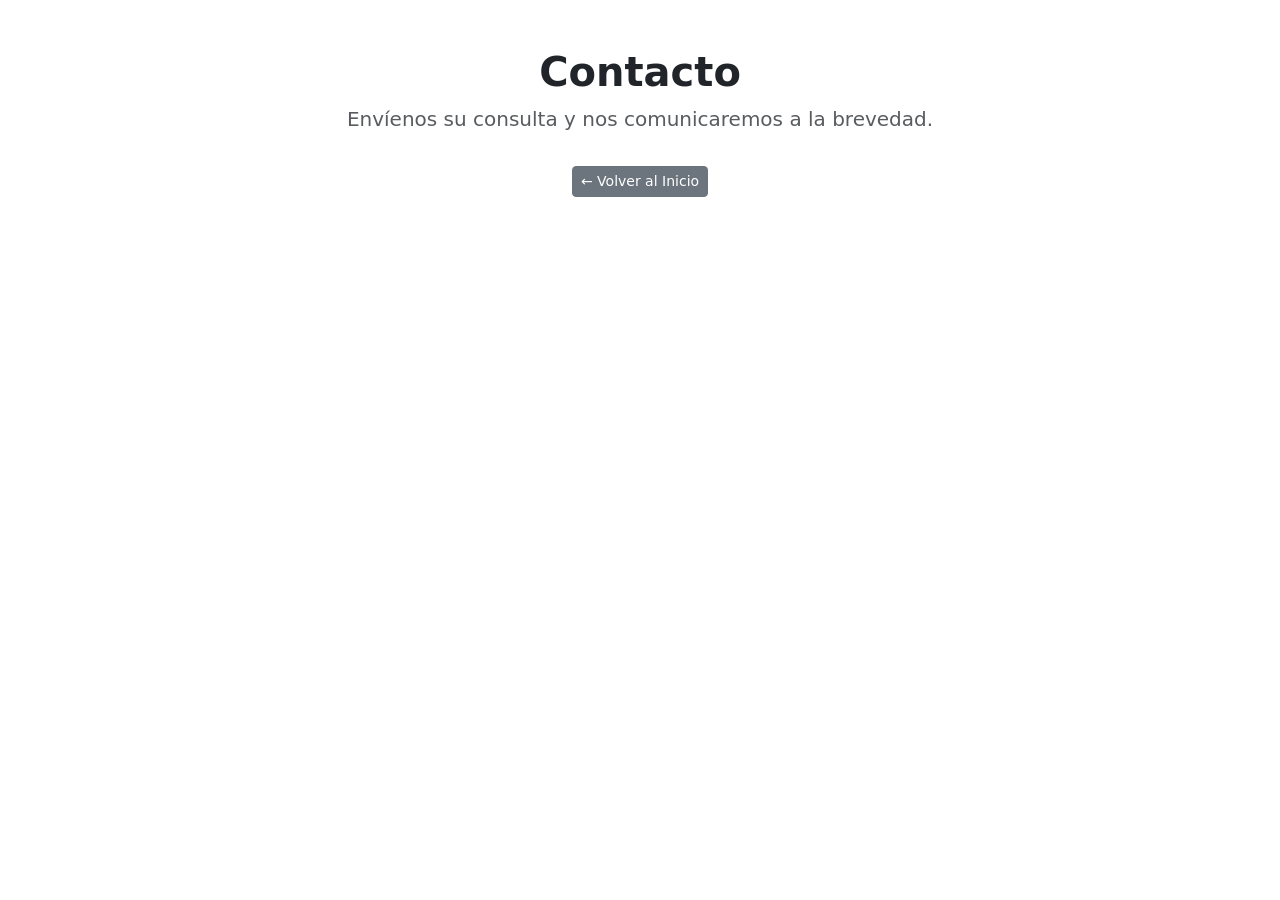
==== contacto.html @ 3c2046fe "Avances" ====
<!DOCTYPE html>
<html lang="es">
<head>
    <meta charset="UTF-8">
    <meta name="viewport" content="width=device-width, initial-scale=1.0">
    <title>Contacto | Estudio Contable</title>
    <link href="https://cdn.jsdelivr.net/npm/bootstrap@5.3.3/dist/css/bootstrap.min.css" rel="stylesheet">
    <link rel="stylesheet" href="css/estilos.css">
</head>
<body>
    <div class="container my-5 text-center">
        <h1 class="fw-bold">Contacto</h1>
        <p class="lead text-muted">Envíenos su consulta y nos comunicaremos a la brevedad.</p>
        <a href="index.html" class="btn btn-sm btn-secondary mt-3">← Volver al Inicio</a>
    </div>
    <script src="https://cdn.jsdelivr.net/npm/bootstrap@5.3.3/dist/js/bootstrap.bundle.min.js"></script>
</body>
</html>
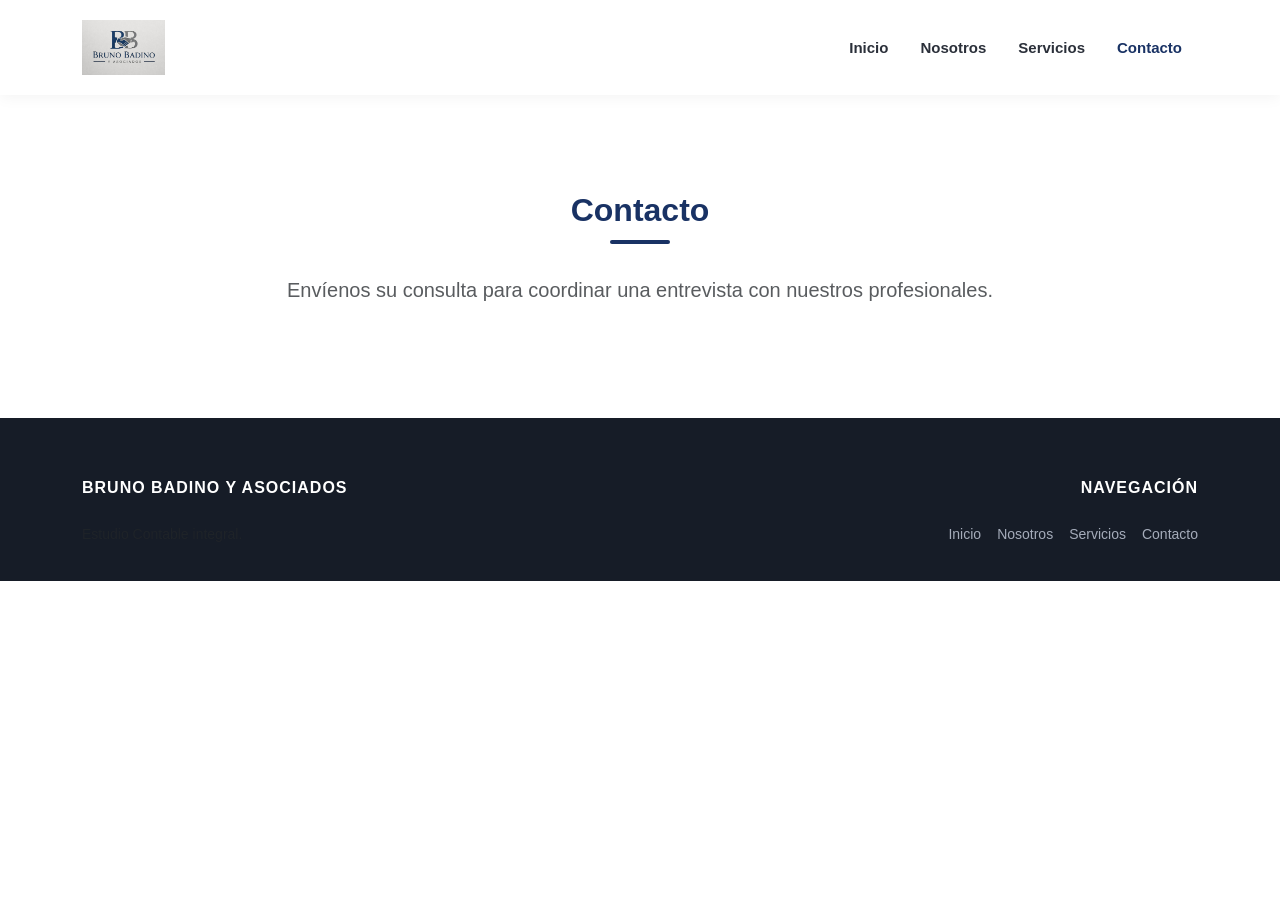
==== commit 25e28270: "avances proyecto" ====
--- a/contacto.html
+++ b/contacto.html
@@ -3,16 +3,47 @@
 <head>
     <meta charset="UTF-8">
     <meta name="viewport" content="width=device-width, initial-scale=1.0">
-    <title>Contacto | Estudio Contable</title>
+    <title>Contacto | Estudio Bruno Badino y Asociados</title>
     <link href="https://cdn.jsdelivr.net/npm/bootstrap@5.3.3/dist/css/bootstrap.min.css" rel="stylesheet">
     <link rel="stylesheet" href="css/estilos.css">
 </head>
 <body>
-    <div class="container my-5 text-center">
-        <h1 class="fw-bold">Contacto</h1>
-        <p class="lead text-muted">Envíenos su consulta y nos comunicaremos a la brevedad.</p>
-        <a href="index.html" class="btn btn-sm btn-secondary mt-3">← Volver al Inicio</a>
+    <nav class="navbar navbar-expand-lg sticky-top">
+        <div class="container">
+            <a class="navbar-brand" href="index.html"><img src="assets/logos/logo.jpeg" alt="Logo"></a>
+            <button class="navbar-toggler" type="button" data-bs-toggle="collapse" data-bs-target="#navbarNav"><span class="navbar-toggler-icon"></span></button>
+            <div class="collapse navbar-collapse justify-content-end" id="navbarNav">
+                <ul class="navbar-nav">
+                    <li class="nav-item"><a class="nav-link" href="index.html">Inicio</a></li>
+                    <li class="nav-item"><a class="nav-link" href="nosotros.html">Nosotros</a></li>
+                    <li class="nav-item"><a class="nav-link" href="servicios.html">Servicios</a></li>
+                    <li class="nav-item"><a class="nav-link active" href="contacto.html">Contacto</a></li>
+                </ul>
+            </div>
+        </div>
+    </nav>
+
+    <div class="container my-5 py-5 text-center">
+        <h2 class="titulo-linea titulo-linea-centro">Contacto</h2>
+        <p class="lead text-muted">Envíenos su consulta para coordinar una entrevista con nuestros profesionales.</p>
     </div>
+
+    <footer class="footer-estudio">
+        <div class="container text-center text-md-start">
+            <div class="row g-4">
+                <div class="col-md-6"><h5>Bruno Badino y Asociados</h5><p class="text-muted">Estudio Contable integral.</p></div>
+                <div class="col-md-6 text-md-end">
+                    <h5>Navegación</h5>
+                    <ul class="list-unstyled d-flex justify-content-md-end gap-3">
+                        <li><a href="index.html">Inicio</a></li>
+                        <li><a href="nosotros.html">Nosotros</a></li>
+                        <li><a href="servicios.html">Servicios</a></li>
+                        <li><a href="contacto.html">Contacto</a></li>
+                    </ul>
+                </div>
+            </div>
+        </div>
+    </footer>
     <script src="https://cdn.jsdelivr.net/npm/bootstrap@5.3.3/dist/js/bootstrap.bundle.min.js"></script>
 </body>
 </html>
--- a/css/estilos.css
+++ b/css/estilos.css
@@ -0,0 +1,208 @@
+/* ==========================================================================
+   ESTILOS PERSONALIZADOS - ESTUDIO BRUNO BADINO Y ASOCIADOS
+   ========================================================================== */
+
+/* Variables de Color globales basadas en el Logotipo */
+:root {
+    --color-primario-azul: #193264;    /* Azul Marino Corporativo (Confianza y Leyes) */
+    --color-secundario-gris: #969BA1;  /* Gris Cemento (Equilibrio y Alianza) */
+    --color-fondo-claro: #F8F9FA;      /* Gris ultra claro para fondos limpios */
+    --color-oscuro-texto: #2B303A;     /* Color oscuro suave para textos legibles */
+}
+
+/* --- Estilos Generales --- */
+body {
+    font-family: 'Segoe UI', Tahoma, Geneva, Verdana, sans-serif;
+    color: var(--color-oscuro-texto);
+    background-color: #FFFFFF;
+    line-height: 1.6;
+}
+
+/* Tipografía Corporativa */
+h1, h2, h3, h4, h5, h6 {
+    color: var(--color-primario-azul);
+    font-weight: 700;
+}
+
+/* Subrayado decorativo profesional para títulos (opcional en secciones) */
+.titulo-linea {
+    position: relative;
+    padding-bottom: 15px;
+    margin-bottom: 30px;
+}
+.titulo-linea::after {
+    content: '';
+    position: absolute;
+    bottom: 0;
+    left: 0;
+    width: 60px;
+    height: 4px;
+    background-color: var(--color-primario-azul);
+    border-radius: 2px;
+}
+
+/* Centrado para textos descriptivos */
+.titulo-linea-centro::after {
+    left: 50%;
+    transform: translateX(-50%);
+}
+
+
+/* ==========================================================================
+   COMPONENTES DE NAVBAR (MENÚ RESPONSIVO)
+   ========================================================================== */
+.navbar {
+    background-color: #FFFFFF !important;
+    box-shadow: 0 2px 15px rgba(0, 0, 0, 0.05);
+    padding: 15px 0;
+    transition: all 0.3s ease;
+}
+
+/* Logo tamaño responsivo */
+.navbar-brand img {
+    max-height: 55px; /* Evita que el logo rompa la barra */
+    width: auto;
+}
+
+/* Enlaces del menú */
+.navbar-nav .nav-link {
+    color: var(--color-oscuro-texto) !important;
+    font-weight: 600;
+    font-size: 15px;
+    padding: 8px 16px !important;
+    transition: color 0.2s ease;
+}
+
+/* Efecto Hover (pasar el mouse) y Active (pestaña actual) */
+.navbar-nav .nav-link:hover,
+.navbar-nav .nav-link.active {
+    color: var(--color-primario-azul) !important;
+}
+
+/* Ajuste del botón menú hamburguesa en celulares */
+.navbar-toggler {
+    border-color: transparent;
+}
+.navbar-toggler:focus {
+    box-shadow: none;
+}
+
+
+/* ==========================================================================
+   SECCIÓN HERO / PORTADA PRINCIPAL (INDEX)
+   ========================================================================== */
+.hero-section {
+    background: linear-gradient(135deg, rgba(25, 50, 100, 0.04) 0%, rgba(150, 155, 161, 0.04) 100%);
+    padding: 100px 0;
+    border-bottom: 1px solid rgba(0,0,0,0.05);
+}
+
+
+/* ==========================================================================
+   TARJETAS DE SERVICIOS (CONTABILIDAD, IMPUESTOS, SUELDOS)
+   ========================================================================== */
+.tarjeta-servicio {
+    background-color: #FFFFFF;
+    border: 1px solid rgba(0, 0, 0, 0.06);
+    border-radius: 8px;
+    padding: 35px 25px;
+    box-shadow: 0 5px 20px rgba(0, 0, 0, 0.02);
+    transition: transform 0.3s ease, box-shadow 0.3s ease;
+}
+
+/* Efecto visual responsivo al pasar el mouse por arriba de un servicio */
+.tarjeta-servicio:hover {
+    transform: translateY(-5px);
+    box-shadow: 0 10px 30px rgba(25, 50, 100, 0.08);
+    border-color: rgba(25, 50, 100, 0.15);
+}
+
+/* Íconos dentro de las tarjetas */
+.tarjeta-servicio .icono-contenedor {
+    color: var(--color-secundario-gris);
+    font-size: 2.5rem;
+    margin-bottom: 20px;
+    transition: color 0.3s ease;
+}
+.tarjeta-servicio:hover .icono-contenedor {
+    color: var(--color-primario-azul);
+}
+
+
+/* ==========================================================================
+   BOTONES PERSONALIZADOS (EXTENSIÓN DE BOOTSTRAP)
+   ========================================================================== */
+/* Botón Primario (Azul Marino) */
+.btn-estudio-primary {
+    background-color: var(--color-primario-azul);
+    border-color: var(--color-primario-azul);
+    color: #FFFFFF;
+    font-weight: 600;
+    padding: 10px 24px;
+    border-radius: 4px;
+    transition: all 0.2s ease;
+}
+.btn-estudio-primary:hover, 
+.btn-estudio-primary:focus {
+    background-color: #112347; /* Un tono más oscuro para el click */
+    border-color: #112347;
+    color: #FFFFFF;
+    box-shadow: 0 4px 12px rgba(25, 50, 100, 0.25);
+}
+
+/* Botón Secundario (Gris Grafito) */
+.btn-estudio-secondary {
+    background-color: transparent;
+    border: 2px solid var(--color-secundario-gris);
+    color: var(--color-oscuro-texto);
+    font-weight: 600;
+    padding: 8px 22px;
+    border-radius: 4px;
+    transition: all 0.2s ease;
+}
+.btn-estudio-secondary:hover {
+    background-color: var(--color-secundario-gris);
+    color: #FFFFFF;
+}
+
+
+/* ==========================================================================
+   SECCIONES CON FONDO ALTERNATIVO
+   ========================================================================== */
+.bg-estudio-claro {
+    background-color: var(--color-fondo-claro) !important;
+}
+
+
+/* ==========================================================================
+   PIE DE PÁGINA (FOOTER CORPORATIVO)
+   ========================================================================== */
+.footer-estudio {
+    background-color: #161C27; /* Un fondo gris casi negro ultra elegante */
+    color: #A5ACBA;
+    padding: 60px 0 20px 0;
+    font-size: 14px;
+}
+
+.footer-estudio h5 {
+    color: #FFFFFF;
+    font-size: 16px;
+    text-transform: uppercase;
+    letter-spacing: 1px;
+    margin-bottom: 25px;
+}
+
+.footer-estudio a {
+    color: #A5ACBA;
+    text-decoration: none;
+    transition: color 0.2s ease;
+}
+.footer-estudio a:hover {
+    color: #FFFFFF;
+}
+
+.footer-bottom {
+    border-top: 1px solid rgba(255, 255, 255, 0.05);
+    padding-top: 20px;
+    margin-top: 40px;
+}
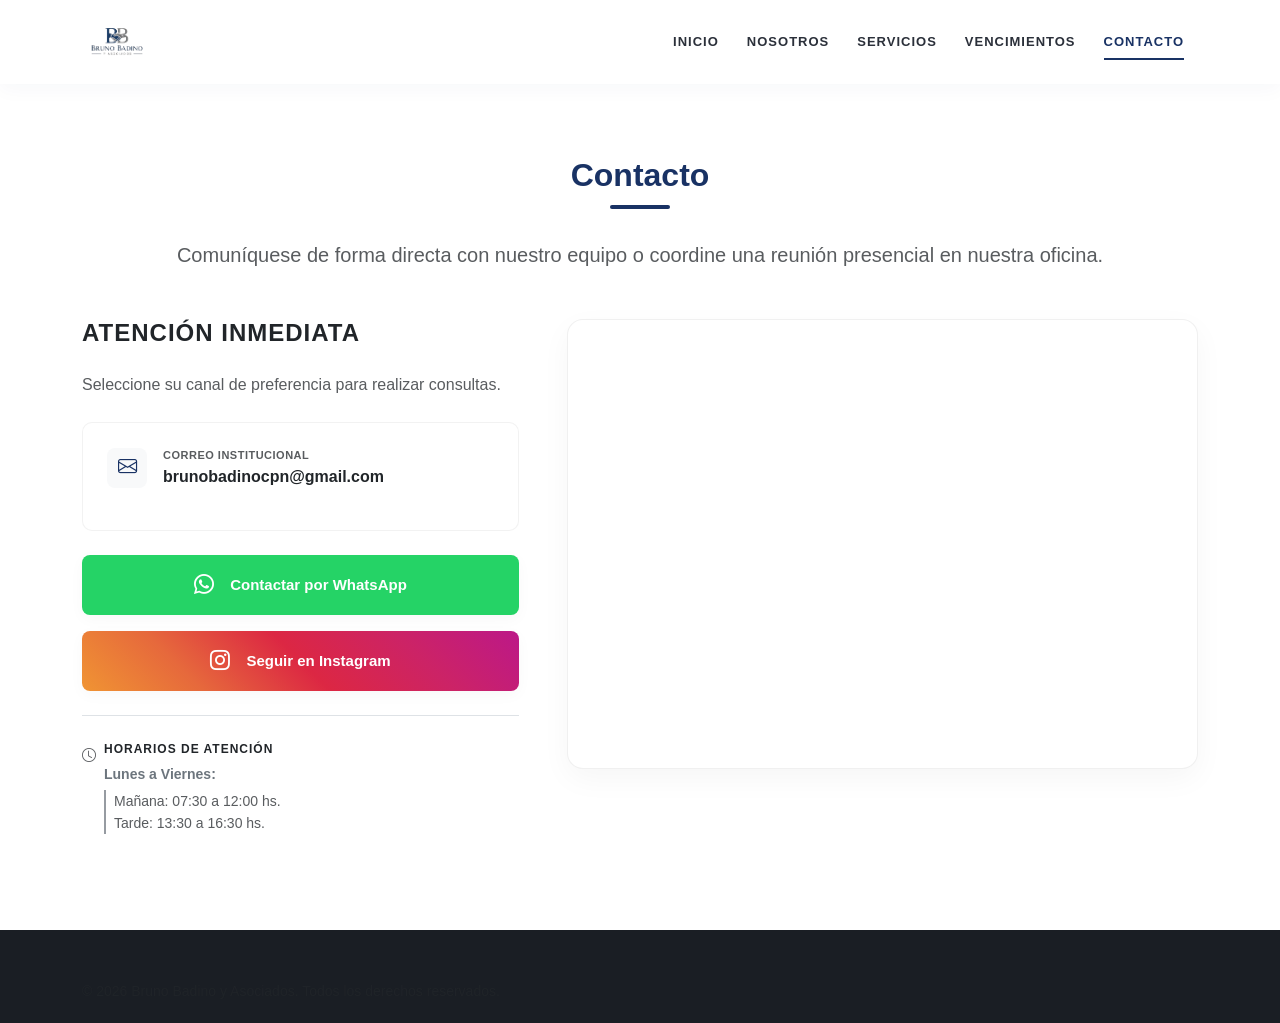
==== commit ab798ecf: "avances en contacto" ====
--- a/contacto.html
+++ b/contacto.html
@@ -4,46 +4,110 @@
     <meta charset="UTF-8">
     <meta name="viewport" content="width=device-width, initial-scale=1.0">
     <title>Contacto | Estudio Bruno Badino y Asociados</title>
+    
     <link href="https://cdn.jsdelivr.net/npm/bootstrap@5.3.3/dist/css/bootstrap.min.css" rel="stylesheet">
+    <link rel="stylesheet" href="https://cdn.jsdelivr.net/npm/bootstrap-icons@1.11.3/font/bootstrap-icons.min.css">
+    
     <link rel="stylesheet" href="css/estilos.css">
+    <link rel="stylesheet" href="css/contacto.css">
 </head>
 <body>
-    <nav class="navbar navbar-expand-lg sticky-top">
+
+    <nav class="navbar navbar-expand-lg sticky-top navbar-light bg-white">
         <div class="container">
-            <a class="navbar-brand" href="index.html"><img src="assets/logos/logo.jpeg" alt="Logo"></a>
+            <a class="navbar-brand" href="index.html">
+                <img src="assets/logos/logo.jpeg" alt="Estudio Bruno Badino y Asociados">
+            </a>
             <button class="navbar-toggler" type="button" data-bs-toggle="collapse" data-bs-target="#navbarNav"><span class="navbar-toggler-icon"></span></button>
             <div class="collapse navbar-collapse justify-content-end" id="navbarNav">
                 <ul class="navbar-nav">
                     <li class="nav-item"><a class="nav-link" href="index.html">Inicio</a></li>
                     <li class="nav-item"><a class="nav-link" href="nosotros.html">Nosotros</a></li>
                     <li class="nav-item"><a class="nav-link" href="servicios.html">Servicios</a></li>
+                    <li class="nav-item"><a class="nav-link" href="vencimientos.html">Vencimientos</a></li>
                     <li class="nav-item"><a class="nav-link active" href="contacto.html">Contacto</a></li>
                 </ul>
             </div>
         </div>
     </nav>
 
-    <div class="container my-5 py-5 text-center">
-        <h2 class="titulo-linea titulo-linea-centro">Contacto</h2>
-        <p class="lead text-muted">Envíenos su consulta para coordinar una entrevista con nuestros profesionales.</p>
+    <div class="container mt-5 pt-4 text-center">
+        <h2 class="titulo-linea titulo-linea-centro fw-bold">Contacto</h2>
+        <p class="lead text-muted mb-5 max-w-md mx-auto">Comuníquese de forma directa con nuestro equipo o coordine una reunión presencial en nuestra oficina.</p>
     </div>
+
+    <section class="container mb-5 pb-5">
+        <div class="row g-5">
+            
+            <div class="col-lg-5 d-flex flex-column justify-content-between">
+                <div>
+                    <h3 class="h4 fw-bold mb-4 text-dark text-uppercase letter-spacing-1">Atención Inmediata</h3>
+                    <p class="text-muted mb-4">Seleccione su canal de preferencia para realizar consultas.</p>
+                    
+                    <div class="canales-contenedor p-4 mb-4">
+                        <div class="d-flex align-items-center mb-3">
+                            <div class="mini-icono bg-light text-primary-custom me-3">
+                                <i class="bi bi-envelope"></i>
+                            </div>
+                            <div>
+                                <small class="text-muted d-block text-uppercase fw-bold text-xs">Correo Institucional</small>
+                                <a href="mailto:info@estudiobadino.com.ar" class="text-decoration-none text-dark fw-semibold">brunobadinocpn@gmail.com</a>
+                            </div>
+                        </div>
+                    </div>
+
+                    <a href="https://wa.me/5493492210336?text=Hola!%20Me%20contacto%20desde%20la%20web%20del%20Estudio%20Contable." 
+                       target="_blank" 
+                       class="btn-contacto btn-whatsapp w-100 mb-3 d-flex align-items-center justify-content-center gap-3">
+                        <i class="bi bi-whatsapp fs-5"></i>
+                        <span>Contactar por WhatsApp</span>
+                    </a>
+
+                    <a href="https://www.instagram.com/brunobadinoyasoc/" 
+                       target="_blank" 
+                       class="btn-contacto btn-instagram w-100 d-flex align-items-center justify-content-center gap-3">
+                        <i class="bi bi-instagram fs-5"></i>
+                        <span>Seguir en Instagram</span>
+                    </a>
+                </div>
+
+               <div class="mt-4 pt-4 border-top">
+    <div class="d-flex align-items-start gap-2 text-muted small">
+        <!-- Icono de reloj alineado arriba -->
+        <i class="bi bi-clock mt-1"></i>
+        <div>
+            <strong class="text-dark d-block mb-1 text-uppercase letter-spacing-1" style="font-size: 12px;">Horarios de Atención</strong>
+            <span class="fw-semibold text-secondary">Lunes a Viernes:</span>
+            <div class="ps-2 mt-1 border-start border-2" style="border-color: var(--color-secundario-gris) !important;">
+                <span class="d-block">Mañana: 07:30 a 12:00 hs.</span>
+                <span class="d-block">Tarde: 13:30 a 16:30 hs.</span>
+            </div>
+        </div>
+    </div>
+</div>
+            </div>
+
+            <div class="col-lg-7">
+                <div class="mapa-marco p-2">
+                    <iframe 
+                        iframe src="https://www.google.com/maps/embed?pb=!1m18!1m12!1m3!1d3411.6805046500535!2d-61.49158198859025!3d-31.229579874241413!2m3!1f0!2f0!3f0!3m2!1i1024!2i768!4f13.1!3m3!1m2!1s0x95caae72dd41f633%3A0x280b00c64e91e6d7!2sNicanor%20%C3%81lvarez%202643%2C%20S2300%20Rafaela%2C%20Santa%20Fe!5e0!3m2!1ses-419!2sar!4v1782684462014!5m2!1ses-419!2sar" width="600" height="450" style="border:0;" allowfullscreen="" loading="lazy" referrerpolicy="strict-origin-when-cross-origin"></iframe>
+                        class="mapa-google"
+                        allowfullscreen="" 
+                        loading="lazy" 
+                        referrerpolicy="no-referrer-when-downgrade">
+                    </iframe>
+                </div>
+            </div>
+
+        </div>
+    </section>
 
     <footer class="footer-estudio">
         <div class="container text-center text-md-start">
-            <div class="row g-4">
-                <div class="col-md-6"><h5>Bruno Badino y Asociados</h5><p class="text-muted">Estudio Contable integral.</p></div>
-                <div class="col-md-6 text-md-end">
-                    <h5>Navegación</h5>
-                    <ul class="list-unstyled d-flex justify-content-md-end gap-3">
-                        <li><a href="index.html">Inicio</a></li>
-                        <li><a href="nosotros.html">Nosotros</a></li>
-                        <li><a href="servicios.html">Servicios</a></li>
-                        <li><a href="contacto.html">Contacto</a></li>
-                    </ul>
-                </div>
-            </div>
+            <p class="text-muted mb-0 small">&copy; 2026 Bruno Badino y Asociados. Todos los derechos reservados.</p>
         </div>
     </footer>
+
     <script src="https://cdn.jsdelivr.net/npm/bootstrap@5.3.3/dist/js/bootstrap.bundle.min.js"></script>
 </body>
 </html>
--- a/css/estilos.css
+++ b/css/estilos.css
@@ -1,30 +1,40 @@
 /* ==========================================================================
-   ESTILOS PERSONALIZADOS - ESTUDIO BRUNO BADINO Y ASOCIADOS
+   HOJA DE ESTILOS GLOBAL - BRUNO BADINO Y ASOCIADOS
    ========================================================================== */
 
-/* Variables de Color globales basadas en el Logotipo */
+/* Variables de Color Extraídas Directamente del Isotipo Comercial */
 :root {
-    --color-primario-azul: #193264;    /* Azul Marino Corporativo (Confianza y Leyes) */
-    --color-secundario-gris: #969BA1;  /* Gris Cemento (Equilibrio y Alianza) */
-    --color-fondo-claro: #F8F9FA;      /* Gris ultra claro para fondos limpios */
-    --color-oscuro-texto: #2B303A;     /* Color oscuro suave para textos legibles */
+    --color-primario-azul: #193264;    /* Azul Marino corporativo */
+    --color-secundario-gris: #969BA1;  /* Gris Cemento corporativo */
+    --color-fondo-claro: #F8F9FA;      /* Gris neutral suave */
+    --color-oscuro-texto: #2B303A;     /* Grafito oscuro para textos legibles */
 }
 
-/* --- Estilos Generales --- */
+/* --- Comportamiento Global del Portal --- */
+html {
+    scroll-behavior: smooth; 
+    scroll-padding-top: 85px; 
+}
+
 body {
     font-family: 'Segoe UI', Tahoma, Geneva, Verdana, sans-serif;
     color: var(--color-oscuro-texto);
-    background-color: #FFFFFF;
     line-height: 1.6;
+    
+   
+    background-color: #ffffff;
+    background-image: radial-gradient(var(--color-secundario-gris) 0.5px, #ffffff 0.5px);
+    background-size: 20px 20px;
+
 }
 
-/* Tipografía Corporativa */
+/* Títulos con el color institucional */
 h1, h2, h3, h4, h5, h6 {
     color: var(--color-primario-azul);
     font-weight: 700;
 }
 
-/* Subrayado decorativo profesional para títulos (opcional en secciones) */
+/* --- Decoración Profesional para Títulos --- */
 .titulo-linea {
     position: relative;
     padding-bottom: 15px;
@@ -40,169 +50,131 @@
     background-color: var(--color-primario-azul);
     border-radius: 2px;
 }
-
-/* Centrado para textos descriptivos */
 .titulo-linea-centro::after {
     left: 50%;
     transform: translateX(-50%);
 }
 
+/* ==========================================================================
+   COMPONENTES VISUALES COMPLEMENTARIOS (NAVBAR & FOOTER)
+   ========================================================================== */
 
-/* ==========================================================================
-   COMPONENTES DE NAVBAR (MENÚ RESPONSIVO)
-   ========================================================================== */
+/* Barra de Navegación */
 .navbar {
-    background-color: #FFFFFF !important;
-    box-shadow: 0 2px 15px rgba(0, 0, 0, 0.05);
-    padding: 15px 0;
-    transition: all 0.3s ease;
+    box-shadow: 0 4px 20px rgba(25, 50, 100, 0.04);
+    padding: 14px 0;
+    background-color: rgba(255, 255, 255, 0.96) !important;
+    backdrop-filter: blur(5px); /* Efecto esmerilado moderno en navegadores compatibles */
 }
 
-/* Logo tamaño responsivo */
+/* Ajuste Responsivo del Isotipo */
 .navbar-brand img {
-    max-height: 55px; /* Evita que el logo rompa la barra */
+    max-height: 46px;
     width: auto;
+    transition: transform 0.3s ease;
+}
+.navbar-brand img:hover {
+    transform: scale(1.03);
 }
 
-/* Enlaces del menú */
+/* Enlaces del Menú en Computadoras */
 .navbar-nav .nav-link {
     color: var(--color-oscuro-texto) !important;
     font-weight: 600;
-    font-size: 15px;
-    padding: 8px 16px !important;
-    transition: color 0.2s ease;
+    font-size: 13px;
+    text-transform: uppercase;
+    letter-spacing: 1px;
+    padding: 8px 0 !important;
+    margin: 0 14px;
+    position: relative;
+    transition: color 0.3s ease;
 }
 
-/* Efecto Hover (pasar el mouse) y Active (pestaña actual) */
+/* ✨ EFECTO INTERACTIVO: Subrayado animado de alta gama para el menú */
+.navbar-nav .nav-link::after {
+    content: '';
+    position: absolute;
+    width: 0;
+    height: 2px;
+    bottom: 0;
+    left: 0;
+    background-color: var(--color-primario-azul);
+    transition: width 0.3s ease;
+}
+
+.navbar-nav .nav-link:hover::after,
+.navbar-nav .nav-link.active::after {
+    width: 100%;
+}
+
 .navbar-nav .nav-link:hover,
 .navbar-nav .nav-link.active {
     color: var(--color-primario-azul) !important;
 }
 
-/* Ajuste del botón menú hamburguesa en celulares */
-.navbar-toggler {
-    border-color: transparent;
+
+.hero-section {
+    background: linear-gradient(135deg, rgba(25, 50, 100, 0.03) 0%, rgba(255, 255, 255, 0.9) 60%, rgba(150, 155, 161, 0.06) 100%);
+    padding: 90px 0;
+    min-height: 75vh;
+    display: flex;
+    align-items: center;
+    border-bottom: 1px solid rgba(0, 0, 0, 0.02);
 }
-.navbar-toggler:focus {
-    box-shadow: none;
+
+.hero-titulo-marca {
+    color: var(--color-primario-azul) !important;
+    font-size: 3.8rem;
+    font-weight: 800;
+    letter-spacing: -1px;
+    line-height: 1.1;
+}
+
+.hero-subtitulo-marca {
+    color: var(--color-secundario-gris) !important;
+    font-size: 1rem;
+    letter-spacing: 3px;
+    font-weight: 700;
+}
+
+.style-asociados {
+    color: #4A5568 !important;
+    letter-spacing: 2px;
+}
+
+.hero-imagen-estudio {
+    width: 100%;
+    max-height: 450px;
+    object-fit: cover;
+    border-radius: 16px; /* Esquinas un toque más curvas y premium */
+    box-shadow: 0 20px 40px rgba(25, 50, 100, 0.12);
 }
 
 
-/* ==========================================================================
-   SECCIÓN HERO / PORTADA PRINCIPAL (INDEX)
-   ========================================================================== */
-.hero-section {
-    background: linear-gradient(135deg, rgba(25, 50, 100, 0.04) 0%, rgba(150, 155, 161, 0.04) 100%);
-    padding: 100px 0;
-    border-bottom: 1px solid rgba(0,0,0,0.05);
-}
-
-
-/* ==========================================================================
-   TARJETAS DE SERVICIOS (CONTABILIDAD, IMPUESTOS, SUELDOS)
-   ========================================================================== */
-.tarjeta-servicio {
-    background-color: #FFFFFF;
-    border: 1px solid rgba(0, 0, 0, 0.06);
-    border-radius: 8px;
-    padding: 35px 25px;
-    box-shadow: 0 5px 20px rgba(0, 0, 0, 0.02);
-    transition: transform 0.3s ease, box-shadow 0.3s ease;
-}
-
-/* Efecto visual responsivo al pasar el mouse por arriba de un servicio */
-.tarjeta-servicio:hover {
-    transform: translateY(-5px);
-    box-shadow: 0 10px 30px rgba(25, 50, 100, 0.08);
-    border-color: rgba(25, 50, 100, 0.15);
-}
-
-/* Íconos dentro de las tarjetas */
-.tarjeta-servicio .icono-contenedor {
-    color: var(--color-secundario-gris);
-    font-size: 2.5rem;
-    margin-bottom: 20px;
-    transition: color 0.3s ease;
-}
-.tarjeta-servicio:hover .icono-contenedor {
-    color: var(--color-primario-azul);
-}
-
-
-/* ==========================================================================
-   BOTONES PERSONALIZADOS (EXTENSIÓN DE BOOTSTRAP)
-   ========================================================================== */
-/* Botón Primario (Azul Marino) */
 .btn-estudio-primary {
     background-color: var(--color-primario-azul);
     border-color: var(--color-primario-azul);
     color: #FFFFFF;
     font-weight: 600;
-    padding: 10px 24px;
-    border-radius: 4px;
-    transition: all 0.2s ease;
-}
-.btn-estudio-primary:hover, 
-.btn-estudio-primary:focus {
-    background-color: #112347; /* Un tono más oscuro para el click */
-    border-color: #112347;
-    color: #FFFFFF;
-    box-shadow: 0 4px 12px rgba(25, 50, 100, 0.25);
+    border-radius: 6px;
+    padding: 12px 28px;
+    transition: all 0.3s cubic-bezier(0.16, 1, 0.3, 1);
 }
 
-/* Botón Secundario (Gris Grafito) */
-.btn-estudio-secondary {
-    background-color: transparent;
-    border: 2px solid var(--color-secundario-gris);
-    color: var(--color-oscuro-texto);
-    font-weight: 600;
-    padding: 8px 22px;
-    border-radius: 4px;
-    transition: all 0.2s ease;
-}
-.btn-estudio-secondary:hover {
-    background-color: var(--color-secundario-gris);
+.btn-estudio-primary:hover {
+    background-color: #112244;
+    border-color: #112244;
     color: #FFFFFF;
+    transform: translateY(-2px);
+    box-shadow: 0 6px 20px rgba(25, 50, 100, 0.25);
 }
 
-
-/* ==========================================================================
-   SECCIONES CON FONDO ALTERNATIVO
-   ========================================================================== */
 .bg-estudio-claro {
     background-color: var(--color-fondo-claro) !important;
 }
 
-
-/* ==========================================================================
-   PIE DE PÁGINA (FOOTER CORPORATIVO)
-   ========================================================================== */
 .footer-estudio {
-    background-color: #161C27; /* Un fondo gris casi negro ultra elegante */
-    color: #A5ACBA;
-    padding: 60px 0 20px 0;
-    font-size: 14px;
-}
-
-.footer-estudio h5 {
-    color: #FFFFFF;
-    font-size: 16px;
-    text-transform: uppercase;
-    letter-spacing: 1px;
-    margin-bottom: 25px;
-}
-
-.footer-estudio a {
-    color: #A5ACBA;
-    text-decoration: none;
-    transition: color 0.2s ease;
-}
-.footer-estudio a:hover {
-    color: #FFFFFF;
-}
-
-.footer-bottom {
-    border-top: 1px solid rgba(255, 255, 255, 0.05);
-    padding-top: 20px;
-    margin-top: 40px;
+    background-color: #1A1E24;
+    color: rgba(255, 255, 255, 0.8);
+    padding: 50px 0 20px;
 }
--- a/css/contacto.css
+++ b/css/contacto.css
@@ -0,0 +1,86 @@
+/* ==========================================================================
+   ESTILOS EXCLUSIVOS PARA LA PÁGINA DE CONTACTO
+   ========================================================================== */
+
+/* Contenedor neutral de datos */
+.canales-contenedor {
+    background-color: #ffffff;
+    border-radius: 10px;
+    border: 1px solid rgba(0, 0, 0, 0.05);
+}
+
+.mini-icono {
+    width: 40px;
+    height: 40px;
+    border-radius: 8px;
+    display: flex;
+    align-items: center;
+    justify-content: center;
+    font-size: 1.2rem;
+    color: var(--color-primario-azul);
+}
+
+.text-xs {
+    font-size: 11px;
+    letter-spacing: 0.5px;
+}
+
+/* Base común para botones premium de contacto */
+.btn-contacto {
+    padding: 14px 24px;
+    border-radius: 8px;
+    font-weight: 600;
+    font-size: 15px;
+    text-decoration: none;
+    transition: all 0.3s cubic-bezier(0.16, 1, 0.3, 1);
+    box-shadow: 0 4px 15px rgba(0, 0, 0, 0.03);
+}
+
+.btn-contacto:hover {
+    transform: translateY(-2px);
+}
+
+/* Estilo de Marca: WhatsApp */
+.btn-whatsapp {
+    background-color: #25D366;
+    color: #ffffff !important;
+}
+.btn-whatsapp:hover {
+    background-color: #1ebd54;
+    box-shadow: 0 6px 20px rgba(37, 211, 102, 0.3);
+}
+
+/* Estilo de Marca: Instagram (Gradiente oficial plano elegante) */
+.btn-instagram {
+    background: linear-gradient(45deg, #F09433 0%, #E6683C 25%, #DC2743 50%, #CC2366 75%, #BC1888 100%);
+    color: #ffffff !important;
+}
+.btn-instagram:hover {
+    opacity: 0.95;
+    box-shadow: 0 6px 20px rgba(220, 39, 67, 0.3);
+}
+
+/* Marco estructural para el Mapa */
+.mapa-marco {
+    background: #ffffff;
+    border-radius: 16px;
+    border: 1px solid rgba(0, 0, 0, 0.06);
+    box-shadow: 0 10px 30px rgba(0, 0, 0, 0.04);
+    height: 450px; /* Altura idéntica para hacer juego visual con la columna izquierda */
+    overflow: hidden;
+}
+
+/* Forzar al mapa a ser 100% interactivo y responsivo */
+.mapa-google {
+    width: 100%;
+    height: 100%;
+    border: 0;
+    border-radius: 12px;
+}
+
+.text-primary-custom {
+    color: var(--color-primario-azul);
+}
+.letter-spacing-1 {
+    letter-spacing: 1px;
+}
